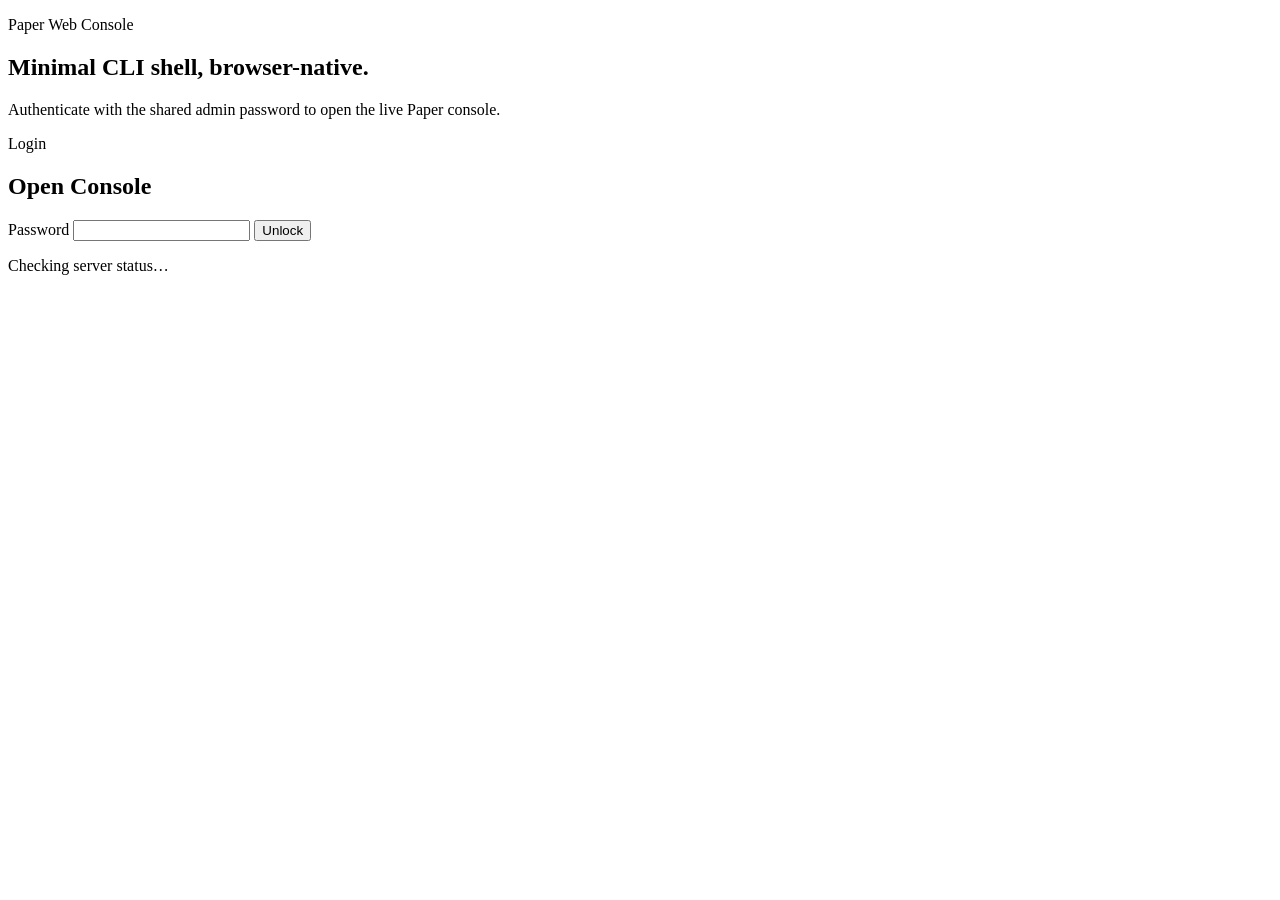
==== src/main/resources/web/login.html @ 161190d4 "Add bundled web UI and project documentation" ====
<!doctype html>
<html lang="en">
<head>
    <meta charset="utf-8">
    <meta name="viewport" content="width=device-width, initial-scale=1">
    <title>Paper Web Console Login</title>
    <link rel="stylesheet" href="/assets/styles.css">
</head>
<body class="page auth-page">
    <main class="auth-shell">
        <section class="auth-copy">
            <p class="eyebrow">Paper Web Console</p>
            <h1>Minimal CLI shell, browser-native.</h1>
            <p>Authenticate with the shared admin password to open the live Paper console.</p>
        </section>

        <section class="auth-card">
            <div class="auth-card-header">
                <p class="eyebrow">Login</p>
                <h2>Open Console</h2>
            </div>
            <form id="loginForm" class="auth-form">
                <label class="field">
                    <span>Password</span>
                    <input id="passwordInput" name="password" type="password" autocomplete="current-password" required>
                </label>
                <button class="primary-button" type="submit">Unlock</button>
            </form>
            <p id="loginStatus" class="inline-status">Checking server status…</p>
        </section>
    </main>

    <div id="toastStack" class="toast-stack" aria-live="polite"></div>
    <script type="module" src="/assets/login.js"></script>
</body>
</html>
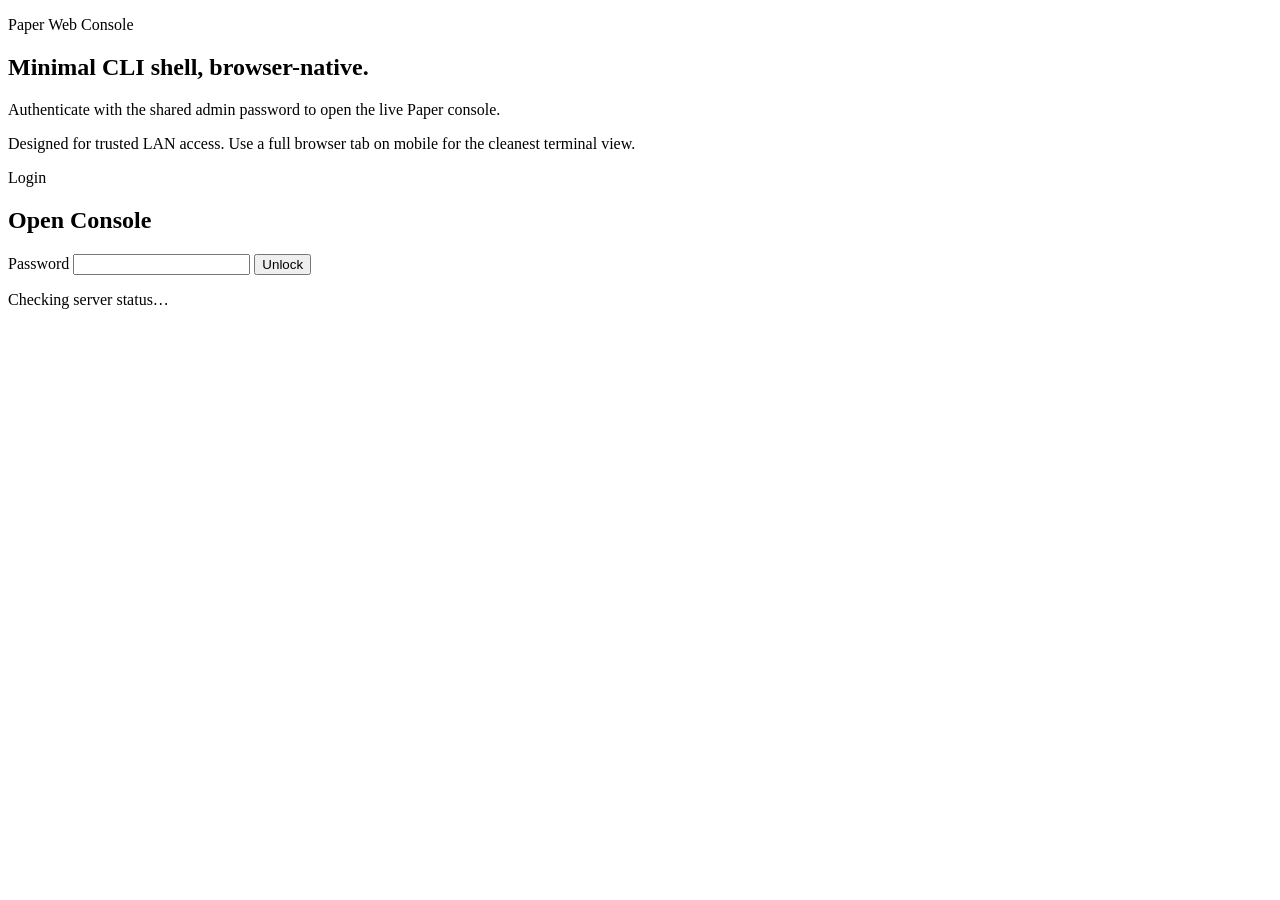
==== commit 9776f6f6: "Enhance documentation and UI for better user experience and accessibility - Update README with instr" ====
--- a/src/main/resources/web/login.html
+++ b/src/main/resources/web/login.html
@@ -3,7 +3,16 @@
 <head>
     <meta charset="utf-8">
     <meta name="viewport" content="width=device-width, initial-scale=1">
-    <title>Paper Web Console Login</title>
+    <title>Login | Paper Web Console</title>
+    <meta name="description" content="Authenticate to open the live Paper Web Console from your browser on a trusted network.">
+    <meta name="theme-color" content="#141311">
+    <meta name="robots" content="noindex,nofollow">
+    <meta property="og:title" content="Paper Web Console Login">
+    <meta property="og:description" content="Authenticate to access the browser-based Paper server console.">
+    <meta property="og:type" content="website">
+    <meta property="og:image" content="/assets/favicon.svg">
+    <meta name="twitter:card" content="summary">
+    <link rel="icon" type="image/svg+xml" href="/assets/favicon.svg">
     <link rel="stylesheet" href="/assets/styles.css">
 </head>
 <body class="page auth-page">
@@ -12,6 +21,7 @@
             <p class="eyebrow">Paper Web Console</p>
             <h1>Minimal CLI shell, browser-native.</h1>
             <p>Authenticate with the shared admin password to open the live Paper console.</p>
+            <p class="auth-note">Designed for trusted LAN access. Use a full browser tab on mobile for the cleanest terminal view.</p>
         </section>
 
         <section class="auth-card">
@@ -26,7 +36,7 @@
                 </label>
                 <button class="primary-button" type="submit">Unlock</button>
             </form>
-            <p id="loginStatus" class="inline-status">Checking server status…</p>
+            <p id="loginStatus" class="inline-status ">Checking server status…</p>
         </section>
     </main>
 
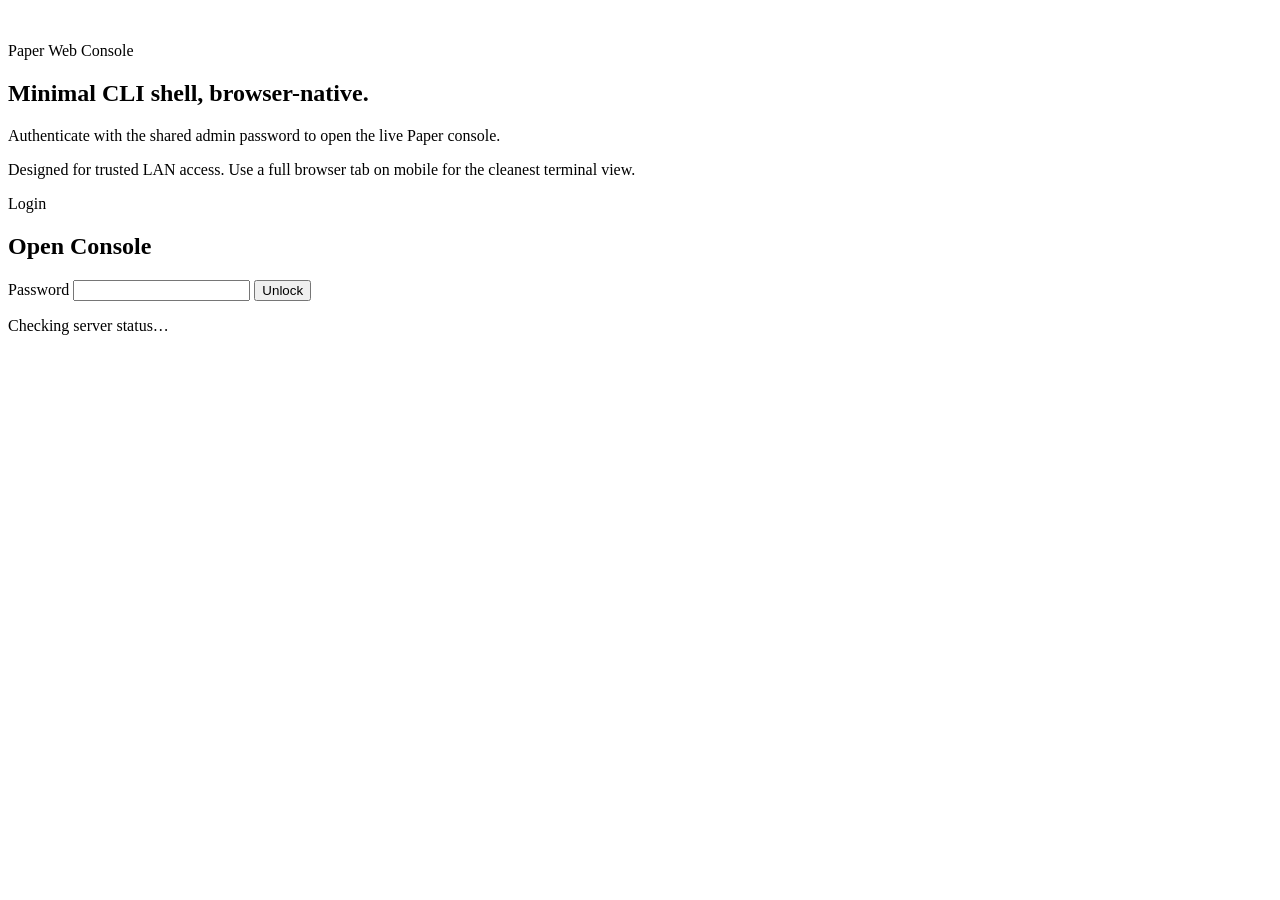
==== commit 987c8e84: "Add GitHub Actions workflow for automated releases and update documentation - Create a new GitHub Ac" ====
--- a/src/main/resources/web/login.html
+++ b/src/main/resources/web/login.html
@@ -18,7 +18,10 @@
 <body class="page auth-page">
     <main class="auth-shell">
         <section class="auth-copy">
-            <p class="eyebrow">Paper Web Console</p>
+            <div class="brand-lockup">
+                <img class="brand-mark" src="/assets/favicon.svg" alt="" aria-hidden="true">
+                <p class="eyebrow">Paper Web Console</p>
+            </div>
             <h1>Minimal CLI shell, browser-native.</h1>
             <p>Authenticate with the shared admin password to open the live Paper console.</p>
             <p class="auth-note">Designed for trusted LAN access. Use a full browser tab on mobile for the cleanest terminal view.</p>
@@ -36,7 +39,7 @@
                 </label>
                 <button class="primary-button" type="submit">Unlock</button>
             </form>
-            <p id="loginStatus" class="inline-status ">Checking server status…</p>
+            <p id="loginStatus" class="inline-status">Checking server status…</p>
         </section>
     </main>
 
